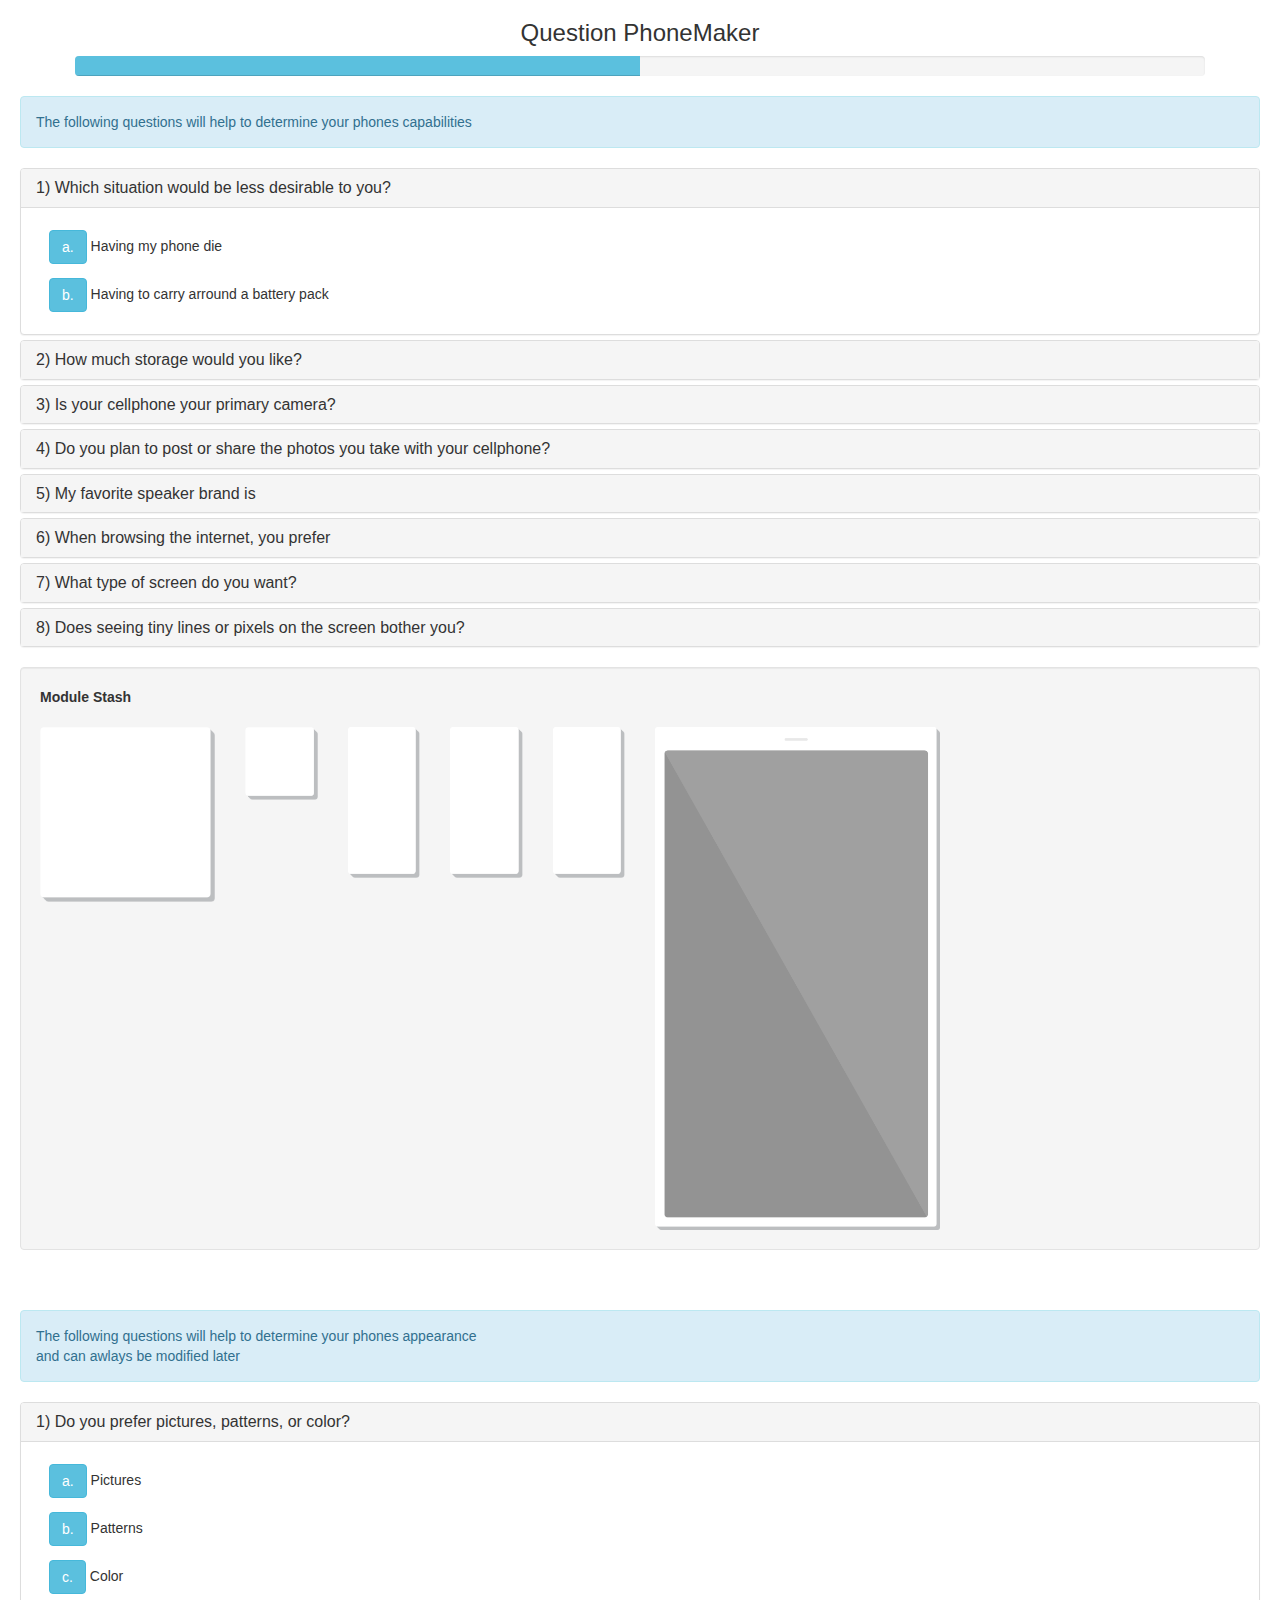
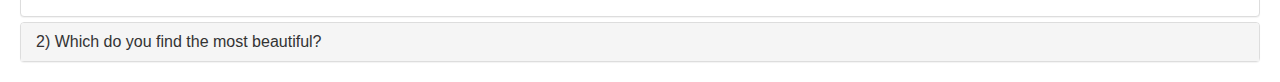
==== index.html @ a4847083 "Finished building out questions" ====
<!DOCTYPE html>
<html>
<head>
  <script type="text/javascript" src="./js/jquery-1.11.1.min.js"></script>
  <script type="text/javascript" src="./js/bootstrap.js"></script>
  <link rel="stylesheet" href="./css/bootstrap.css">
  <link rel="stylesheet" href="./font-awesome-4.1.0/css/font-awesome.min.css">
  <link rel="stylesheet" href="./main.css">
  <meta name="viewport" content="width=device-width, initial-scale=1">
</head>
<body >
 <h3 class="text text-center">Question PhoneMaker</h3>	
 <div class="container">
   <div class="progress">
    <div class="progress-bar progress-bar-info" role="progressbar" aria-valuenow="50" aria-valuemin="0" aria-valuemax="100" style="width: 50%">
      <span class="sr-only">50% Complete (success)</span>
    </div>
  </div>
</div>
<div class="spacer">
  <div class="alert alert-info" role="alert">
        The following questions will help to determine your phones capabilities
      </div>








 <!-- Start of accordian -->
 <div class="panel-group" id="accordion">
  <!-- Question 1 Start -->
  <div class="panel panel-default">
    <div class="panel-heading">
     <h4 class="panel-title">
      <a data-toggle="collapse" data-parnt="#accordion" href="#collapseOne">
        1) Which situation would be less desirable to you?
      </a>
    </h4>
  </div>
  <div id="collapseOne" class="panel-collapse collapse in">
    <div class="panel-body">
    <!-- Build Button1-->
      <div class="btn" data-toggle="buttons">
       <label class="btn btn-info" id="q1option1">
        <input type="radio" name="q1options1"> a.
      </label>
      Having my phone die
     </div>
     <br>
     <div class="btn" data-toggle="buttons">
      <label class="btn btn-info" id="q1option2">
       <input type="radio" name="q1options2"> b.
     </label>
     Having to carry arround a battery pack
   
   </div>
   <!-- End of Button3-->
 </div>
</div>
</div>
<!-- Question 2 Start -->
<div class="panel panel-default">
  <div class="panel-heading">
    <h4 class="panel-title">
      <a data-toggle="collapse" data-parent="#accordion" href="#collapseTwo">
        2) How much storage would you like?
      </a>
    </h4>
  </div>
  <div id="collapseTwo" class="panel-collapse collapse">
    <div class="panel-body">
      <!-- Build Button1-->
      <div class="btn" data-toggle="buttons">
       <label class="btn btn-info" id="q2option1">
        <input type="radio" name="q2options1"> a.
      </label>
      16gb
     </div>
     <br>
     <div class="btn" data-toggle="buttons">
      <label class="btn btn-info" id="q2option2">
       <input type="radio" name="q2options2"> b.
     </label>
     32gb
   </div>
   <br>
     <div class="btn" data-toggle="buttons">
      <label class="btn btn-info" id="q2option3">
       <input type="radio" name="q2options3"> c.
     </label>
     Storage via micro sd card
   </div>
   <!-- End of Button3-->
 </div>
</div>
</div>
<!-- Question 3 Start -->
<div class="panel panel-default">
  <div class="panel-heading ">
    <h4 class="panel-title">
      <a data-toggle="collapse" data-parent="#accordion" href="#collapseThree">
        3) Is your cellphone your primary camera?
      </a>
    </h4>
  </div>
  <div id="collapseThree" class="panel-collapse collapse">
    <div class="panel-body ">
      <!-- Build Button3-->
      <div class="btn" data-toggle="buttons">
       <label class="btn btn-info" id="q3option1">
        <input type="radio" name="q3options1"> a.
      </label>
      Yes
     </div>
     <br>
     <div class="btn" data-toggle="buttons">
      <label class="btn btn-info" id="q3option2">
       <input type="radio" name="q3options2"> b.
     </label>
     No
   </div>
   <!-- End of Button3-->
 </div>
</div>
</div>
<!-- Question 4 Start -->
<div class="panel panel-default">
  <div class="panel-heading ">
    <h4 class="panel-title">
      <a data-toggle="collapse" data-parent="#accordion" href="#collapseFour">
        4) Do you plan to post or share the photos you take with your cellphone?
      </a>
    </h4>
  </div>
  <div id="collapseFour" class="panel-collapse collapse">
    <div class="panel-body ">
      <!-- Build Button4-->
      <div class="btn" data-toggle="buttons">
       <label class="btn btn-info" id="q4option1">
        <input type="radio" name="q4options1"> a.
      </label>
      Yes
     </div>
     <br>
     <div class="btn" data-toggle="buttons">
      <label class="btn btn-info" id="q4option2">
       <input type="radio" name="q4options2"> b.
     </label>
     No
   </div>
   <!-- End of Button4-->
 </div>
</div>
</div>
<!-- Question 5 Start -->
<div class="panel panel-default">
  <div class="panel-heading ">
    <h4 class="panel-title">
      <a data-toggle="collapse" data-parent="#accordion" href="#collapseFive">
        5) My favorite speaker brand is
      </a>
    </h4>
  </div>
  <div id="collapseFive" class="panel-collapse collapse">
    <div class="panel-body ">
      <!-- Build Button5-->
      <div class="btn" data-toggle="buttons">
       <label class="btn btn-info" id="q5option1">
        <input type="radio" name="q5options1"> a.
      </label>
      Beats by Dre
     </div>
     <br>
     <div class="btn" data-toggle="buttons">
      <label class="btn btn-info" id="q5option2">
       <input type="radio" name="q5options2"> b.
     </label>
     Bose
   </div>
   <br>
     <div class="btn" data-toggle="buttons">
      <label class="btn btn-info" id="q5option3">
       <input type="radio" name="q5options3"> c.
     </label>
     I will listen on any speakers
   </div>
   <br>
     <div class="btn" data-toggle="buttons">
      <label class="btn btn-info" id="q5option4">
       <input type="radio" name="q5options4"> d.
     </label>
     Is not listed here
   </div>
   <!-- End of Button5-->
 </div>
</div>
</div>
<!-- Question 6 Start -->
<div class="panel panel-default">
  <div class="panel-heading ">
    <h4 class="panel-title">
      <a data-toggle="collapse" data-parent="#accordion" href="#collapseSix">
        6) When browsing the internet, you prefer
      </a>
    </h4>
  </div>
  <div id="collapseSix" class="panel-collapse collapse">
    <div class="panel-body ">
      <!-- Build Button6-->
      <div class="btn" data-toggle="buttons">
       <label class="btn btn-info" id="q6option1">
        <input type="radio" name="q6options1"> a.
      </label>
      The fastest speeds
     </div>
     <br>
     <div class="btn" data-toggle="buttons">
      <label class="btn btn-info" id="q6option2">
       <input type="radio" name="q6options2"> b.
     </label>
     Anything that works
   </div>
   <br>
     <div class="btn" data-toggle="buttons">
      <label class="btn btn-info" id="q6option3">
       <input type="radio" name="q6options3"> c.
     </label>
     I don't browse the internet 
   </div>
   <!-- End of Button6-->
 </div>
</div>
</div>
<!-- Question 7 Start -->
<div class="panel panel-default">
  <div class="panel-heading ">
    <h4 class="panel-title">
      <a data-toggle="collapse" data-parent="#accordion" href="#collapseSeven">
        7) What type of screen do you want?
      </a>
    </h4>
  </div>
  <div id="collapseSeven" class="panel-collapse collapse">
    <div class="panel-body ">
      <!-- Build Button4-->
      <div class="btn" data-toggle="buttons">
       <label class="btn btn-info" id="q7option1">
        <input type="radio" name="q7options1"> a.
      </label>
      A startard touchscreen
     </div>
     <br>
     <div class="btn" data-toggle="buttons">
      <label class="btn btn-info" id="q7option2">
       <input type="radio" name="q7options2"> b.
     </label>
     An E-Ink display (used in most e-reader's)
   </div>
   <!-- End of Button4-->
 </div>
</div>
</div>
<!-- Question 8 Start -->
<div class="panel panel-default">
  <div class="panel-heading ">
    <h4 class="panel-title">
      <a data-toggle="collapse" data-parent="#accordion" href="#collapseEight">
        8) Does seeing tiny lines or pixels on the screen bother you?
      </a>
    </h4>
  </div>
  <div id="collapseEight" class="panel-collapse collapse">
    <div class="panel-body ">
      <!-- Build Button8-->
      <div class="btn" data-toggle="buttons">
       <label class="btn btn-info" id="q8option1">
        <input type="radio" name="q8options1"> a.
      </label>
      Yes!
     </div>
     <br>
     <div class="btn" data-toggle="buttons">
      <label class="btn btn-info" id="q8option2">
       <input type="radio" name="q8options2"> b.
     </label>
     No
   </div>
   <br>
     <div class="btn" data-toggle="buttons">
      <label class="btn btn-info" id="q8option3">
       <input type="radio" name="q8options3"> c.
     </label>
     I've never noticed that before
   </div>
   <!-- End of Button8-->
 </div>
</div>
</div>

<!--DO NOT TOUCH THIS DIV -->
</div>










<!--Modules-->
<div class="well">
  <b>Module Stash</b>
  <br></br>
<div class="row">
	<!--Module1-->
  <div class="col-xs-2 col-md-2 col-lg-2" >
   <!-- <a href="#" class="thumbnail"> -->
      <img src="./Resources/Blanks/Module2x2Blank.png" alt="..."  style="width:100%" id="mod1">
     <!-- </a>  -->
  </div>
  <!--Module2-->
  <div class="col-xs-1 col-md-1 col-lg-1">
      <img src="./Resources/Blanks/Module1x1Blank.png" alt="..." style="width:100%" id="mod2">
  </div>
  <!--Module3 -->
  <div class="col-xs-1 col-md-1 col-lg-1" >
      <img src="./Resources/Blanks/Module1x2Blank.png" alt="..." style="width:100%" id="mod3"> 
  </div>
  <!--Module4 -->
  <div class="col-xs-1 col-md-1 col-lg-1">
      <img src="./Resources/Blanks/Module1x2Blank.png" alt="..." style="width:100%" id="mod4">
  </div>
  <!--Module5 -->
  <div class="col-xs-1 col-md-1 col-lg-1">
      <img src="./Resources/Blanks/Module1x2Blank.png" alt="..." style="width:100%" id="mod5">
  </div>    
      <!--Module6 -->
  <div class ="row">
  <div class="col-xs-3 col-md-3 col-lg-3">
      <img src="./Resources/Blanks/Screen.png" alt="..." style="width:100%" id="mod6">
  </div>

  </div>
</div>
</div>
</div>
<br>
</br>














<div class="spacer">

<div class="alert alert-info" role="alert">
        The following questions will help to determine your phones appearance <p>and can awlays be modified later</p>
      </div>

<!-- Start of accordian -->
 <div class="panel-group" id="accordion2">
  <!-- Question 1 Start -->
  <div class="panel panel-default">
    <div class="panel-heading">
     <h4 class="panel-title">
      <a data-toggle="collapse" data-parent="#accordion2" href="#collapse1">
        1) Do you prefer pictures, patterns, or color?
      </a>
    </h4>
  </div>
  <div id="collapse1" class="panel-collapse collapse in">
    <div class="panel-body">
    <!-- Build Button1-->
      <div class="btn" data-toggle="buttons">
       <label class="btn btn-info" id="a2q1option1">
        <input type="radio" name="a2q1options1"> a.
      </label>
      Pictures
     </div>
     <br>
     <div class="btn" data-toggle="buttons">
      <label class="btn btn-info" id="a2q1option2">
       <input type="radio" name="a2q1options2"> b.
     </label>
     Patterns
   </div>
   <br>
     <div class="btn" data-toggle="buttons">
      <label class="btn btn-info" id="a2q1option3">
       <input type="radio" name="a2q1options3"> c.
     </label>
     Color
   </div>
   <!-- End of Button1-->
 </div>
</div>
</div>
<!-- Question 2 Start -->
<div class="panel panel-default">
  <div class="panel-heading">
    <h4 class="panel-title">
      <a data-toggle="collapse" data-parent="#accordion2" href="#collapse2">
        2) Which do you find the most beautiful?
      </a>
    </h4>
  </div>
  <div id="collapse2" class="panel-collapse collapse">
    <div class="panel-body">
      <!-- Build Button2-->
      <b> A landscape </b> <br>
      <div class="btn" data-toggle="buttons">
       <label class="btn btn-info" id="a2q2option1">
        <input type="radio" name="a2q2options1"> a.
      </label>
      A lush evergreen forest
     </div>
     <br>
     <div class="btn" data-toggle="buttons">
      <label class="btn btn-info" id="a2q2option2">
       <input type="radio" name="a2q2options2"> b.
     </label>
     A radiaiting desert
   </div>
   <br>
     <div class="btn" data-toggle="buttons">
      <label class="btn btn-info" id="a2q2option3">
       <input type="radio" name="a2q2options3"> c.
     </label>
     A pristine beach
   </div>

   <br> <b> A city </b> </br>
      <div class="btn" data-toggle="buttons">
       <label class="btn btn-info" id="a2q2option4">
        <input type="radio" name="a2q2options4"> a.
      </label>
      A towering skyscrpaper
     </div>
     <br>
     <div class="btn" data-toggle="buttons">
      <label class="btn btn-info" id="a2q2option5">
       <input type="radio" name="a2q2options5"> b.
     </label>
     A exotic car
   </div>
   <br>
     <div class="btn" data-toggle="buttons">
      <label class="btn btn-info" id="a2q2option6">
       <input type="radio" name="a2q2options6"> c.
     </label>
     A street fair
   </div>
   <!-- End of Button2-->
 </div>
</div>
</div>










</div>

<script>
var performance = 0;
     //Question1 and Module 1
     var a = 0;
     $("#q1option1").click(function(){
      a = 2;
      q1();
      click1();
    });
     $("#q1option2").click(function(){
      a = 1;
      q1();
      click1();
     });
     
    //Question2 and module 2
    var b = 0;
    $("#q2option1").click(function(){
     b = 1;
     q2();
     click2();
   });
    $("#q2option2").click(function(){
     b = 2;
     q2();
     click2();
   });
    $("#q2option3").click(function(){
     b = 3;
     q2();
     click2();
   });

    //Questions3&4 and Module 3
    var c = 0;
    var d = 0;
    $("#q3option1").click(function(){
     c = 1;
     q34();
     click3();
   });
    $("#q3option2").click(function(){
     c = 0;
     q34();
     click3();
   });
    $("#q4option1").click(function(){
     d = 1;
     q34();
     click4();
   });
    $("#q4option2").click(function(){
     d = 0;
     q34();
     click4();
   });

    //Question5 and Module 4
    var e = 0;
    $("#q5option1").click(function(){
     e = 2;
     q5();
     click5();
   });
    $("#q5option2").click(function(){
     e = 3;
     q5();
     click5();
   });
    $("#q5option3").click(function(){
     e = 1;
     q5();
     click5();
   });
    $("#q5option4").click(function(){
     e = 3;
     q5();w
     click5();
   });

    //Question6 and module 5
    var f = 0;
    $("#q6option1").click(function(){
     f = 3;
     q6();
     click6();
   });
    $("#q6option2").click(function(){
     f = 2;
     q6();
     click6();
   });
    $("#q6option3").click(function(){
     f = 1;
     q6();
     click6();
   });

    //Questions7&8 and Module 6
    var g = 0;
    var h = 0;
    $("#q7option1").click(function(){
     g = 2;
     click7();
   });
    $("#q7option2").click(function(){
     g = 1;
     click7();
   });
    $("#q8option1").click(function(){
     h = 2;
     q78();
     click8();
   });
    $("#q8option2").click(function(){
     h = 1;
     q78();
     click8();
   });
     $("#q8option3").click(function(){
     h = 1;
     q78();
     click8();
   });



    
    function q1(){
     if((a == 0)){
       document.getElementById("mod1").src="./Resources/Blanks/Module2x2Blank.png";
     }
     else if((a == 1)){
       document.getElementById("mod1").src="./Resources/Modules/EconoPlus.png";
     }
     else if((a == 2)){
       document.getElementById("mod1").src="./Resources/Modules/PowerCell.png";
     }
   }
   function q2(){
     if((b == 0)){
       document.getElementById("mod2").src="./Resources/Blanks/Module1x1Blank.png";
     }
     else if((b == 1)){
       document.getElementById("mod2").src="./Resources/Modules/StorageVault.png";
     }
     else if((b == 2)){
       document.getElementById("mod2").src="./Resources/Modules/UltraDisk.png";
     }
     else if((b == 3)){
       document.getElementById("mod2").src="./Resources/Modules/FlexStore.png";
     }
   }
   function q34(){
     if((c == 1)&&(d == 1)){
       document.getElementById("mod3").src="./Resources/Modules/SupraRezCamera.png";
     }
     else if((c == 1) && (d == 0)){
       document.getElementById("mod3").src="./Resources/Modules/AnyRangeCamera.png";
     }
     else if((c == 0) && (d == 1)){
       document.getElementById("mod3").src="./Resources/Modules/AnyRangeCamera.png";
     }
     else if((c == 0) && (d == 0)){
       document.getElementById("mod3").src="./Resources/Modules/CompactCamera.png";
     }
   }
   function q5(){
    if((e == 1)){
       document.getElementById("mod4").src="./Resources/Modules/AudioBoxSpeaker.png";
     }
     else if((e == 2)){
       document.getElementById("mod4").src="./Resources/Modules/BassMasterSpeaker.png";
     }
     else if((e == 3)){
       document.getElementById("mod4").src="./Resources/Modules/HiFiSpeaker.png";
     }

   }
   function q6(){
    if((f == 0)){
       document.getElementById("mod5").src="./Resources/Blanks/Module1x2Blank.png";
     }
     else if((f == 1)){
       document.getElementById("mod5").src="./Resources/Modules/ReliableCellular.png";
     }
     else if((f == 2)){
       document.getElementById("mod5").src="./Resources/Modules/LightningData.png";
     }
     else if((f == 3)){
       document.getElementById("mod5").src="./Resources/Modules/WebConnect.png";
     }

   }
   function q78(){
    if((g == 0)){
       document.getElementById("mod6").src="./Resources/Blanks/Screen.png";
     }
     else if(( g == 1)){
       document.getElementById("mod6").src="./Resources/Modules/LumaEInk.png";
     }
     else if(( g == 2) && (h == 2)){
       document.getElementById("mod6").src="./Resources/Modules/UltraHd.png";
     }
     else if(( g == 2) && (h == 1)){
       document.getElementById("mod6").src="./Resources/Modules/Lumiere.png";
     }

   }


   //ClickHandler Functions
   function click1(){
     $("#collapseOne").collapse('hide');
     $("#collapseTwo").collapse('show');
   }
   function click2(){
     $("#collapseTwo").collapse('hide');
     $("#collapseThree").collapse('show');
   }
   function click3(){
     $("#collapseThree").collapse('hide');
     $("#collapseFour").collapse('show');
   }
   function click4(){
     $("#collapseFour").collapse('hide');
     $("#collapseFive").collapse('show');
   }
   function click5(){
     $("#collapseFive").collapse('hide');
     $("#collapseSix").collapse('show');
   }
   function click6(){
     $("#collapseSix").collapse('hide');
     $("#collapseSeven").collapse('show');
   }
   function click7(){
     $("#collapseSeven").collapse('hide');
     $("#collapseEight").collapse('show');
   }
   function click8(){
     $("#collapseEight").collapse('hide');
     $("#collapse1").collapse('show');
   }

   
   </script>
 </body>
 </html>
---- main.css ----
.startsHidden{
    	display:none;
    	}
   	
		.spacer{
		padding-right: 20px;
		padding-left: 20px;
		}
		.container{
		padding-right: 20px;
		padding-left: 20px;
		}
		.h1{
		margin-top: 30px;
		margin-bottom: 10px;
		}
		.h1 {
		font-size: 36px;
		}
		h1 {
    	
		}
		.input[type="radio"]{
    vertical-align: baseline;
}
		.thumbnail {
    background: rgba(0,0,0,0);
}
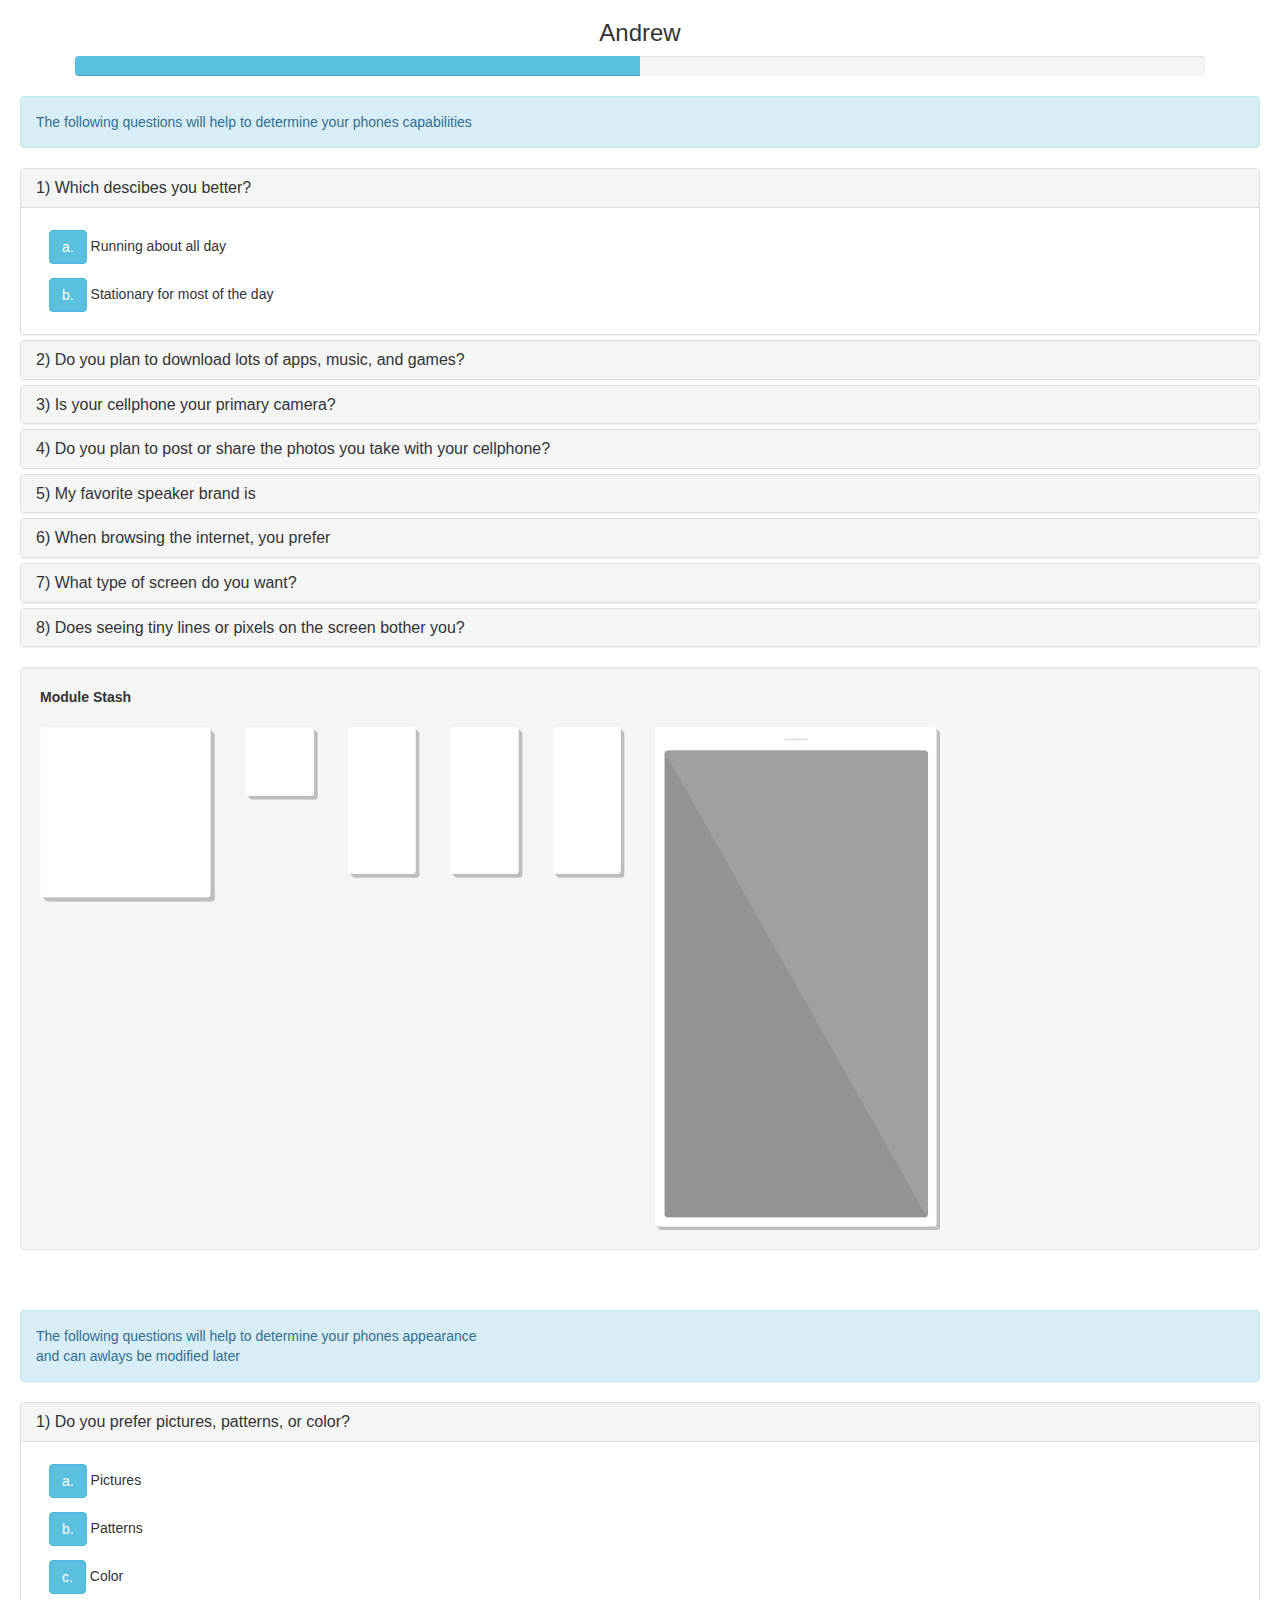
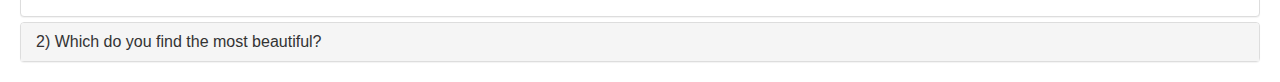
==== commit d9d14b15: "Codename" ====
--- a/index.html
+++ b/index.html
@@ -9,7 +9,7 @@
   <meta name="viewport" content="width=device-width, initial-scale=1">
 </head>
 <body >
- <h3 class="text text-center">Question PhoneMaker</h3>	
+ <h3 class="text text-center">Andrew</h3>	
  <div class="container">
    <div class="progress">
     <div class="progress-bar progress-bar-info" role="progressbar" aria-valuenow="50" aria-valuemin="0" aria-valuemax="100" style="width: 50%">
@@ -36,7 +36,7 @@
     <div class="panel-heading">
      <h4 class="panel-title">
       <a data-toggle="collapse" data-parnt="#accordion" href="#collapseOne">
-        1) Which situation would be less desirable to you?
+        1) Which descibes you better?
       </a>
     </h4>
   </div>
@@ -47,15 +47,14 @@
        <label class="btn btn-info" id="q1option1">
         <input type="radio" name="q1options1"> a.
       </label>
-      Having my phone die
+      Running about all day
      </div>
      <br>
      <div class="btn" data-toggle="buttons">
       <label class="btn btn-info" id="q1option2">
        <input type="radio" name="q1options2"> b.
      </label>
-     Having to carry arround a battery pack
-   
+     Stationary for most of the day
    </div>
    <!-- End of Button3-->
  </div>
@@ -66,7 +65,7 @@
   <div class="panel-heading">
     <h4 class="panel-title">
       <a data-toggle="collapse" data-parent="#accordion" href="#collapseTwo">
-        2) How much storage would you like?
+        2) Do you plan to download lots of apps, music, and games?
       </a>
     </h4>
   </div>
@@ -77,21 +76,21 @@
        <label class="btn btn-info" id="q2option1">
         <input type="radio" name="q2options1"> a.
       </label>
-      16gb
+      Yes
      </div>
      <br>
      <div class="btn" data-toggle="buttons">
       <label class="btn btn-info" id="q2option2">
        <input type="radio" name="q2options2"> b.
      </label>
-     32gb
+     No
    </div>
    <br>
      <div class="btn" data-toggle="buttons">
       <label class="btn btn-info" id="q2option3">
        <input type="radio" name="q2options3"> c.
      </label>
-     Storage via micro sd card
+     Not sure
    </div>
    <!-- End of Button3-->
  </div>
@@ -498,12 +497,12 @@
     //Question2 and module 2
     var b = 0;
     $("#q2option1").click(function(){
-     b = 1;
+     b = 2;
      q2();
      click2();
    });
     $("#q2option2").click(function(){
-     b = 2;
+     b = 1;
      q2();
      click2();
    });
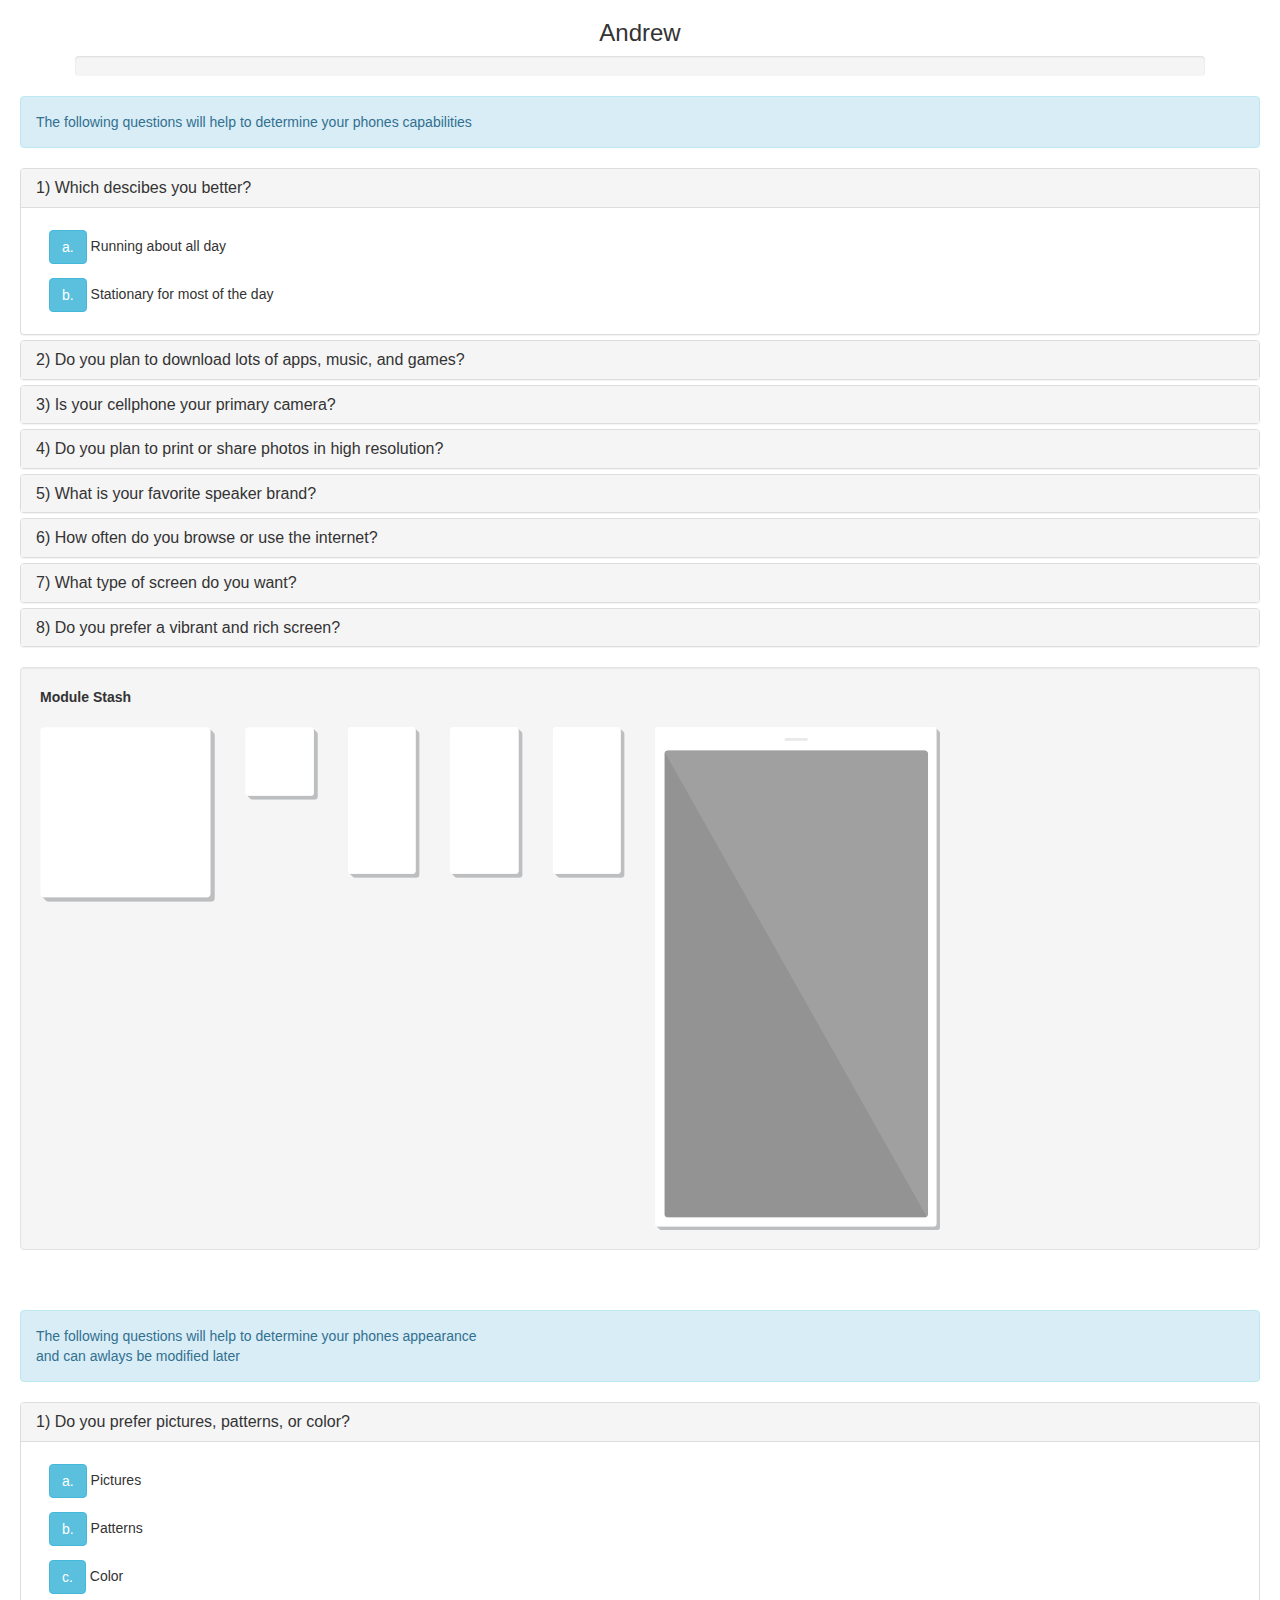
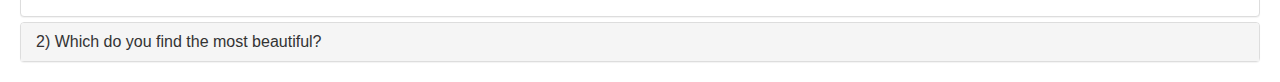
==== commit 8bfc106b: "Progress Bar" ====
--- a/index.html
+++ b/index.html
@@ -12,8 +12,7 @@
  <h3 class="text text-center">Andrew</h3>	
  <div class="container">
    <div class="progress">
-    <div class="progress-bar progress-bar-info" role="progressbar" aria-valuenow="50" aria-valuemin="0" aria-valuemax="100" style="width: 50%">
-      <span class="sr-only">50% Complete (success)</span>
+    <div id="top-bar" class="progress-bar progress-bar-info" >
     </div>
   </div>
 </div>
@@ -130,7 +129,7 @@
   <div class="panel-heading ">
     <h4 class="panel-title">
       <a data-toggle="collapse" data-parent="#accordion" href="#collapseFour">
-        4) Do you plan to post or share the photos you take with your cellphone?
+        4) Do you plan to print or share photos in high resolution?
       </a>
     </h4>
   </div>
@@ -159,7 +158,7 @@
   <div class="panel-heading ">
     <h4 class="panel-title">
       <a data-toggle="collapse" data-parent="#accordion" href="#collapseFive">
-        5) My favorite speaker brand is
+        5) What is your favorite speaker brand?
       </a>
     </h4>
   </div>
@@ -184,14 +183,14 @@
       <label class="btn btn-info" id="q5option3">
        <input type="radio" name="q5options3"> c.
      </label>
-     I will listen on any speakers
+     No prefernce
    </div>
    <br>
      <div class="btn" data-toggle="buttons">
       <label class="btn btn-info" id="q5option4">
        <input type="radio" name="q5options4"> d.
      </label>
-     Is not listed here
+     Not listed here
    </div>
    <!-- End of Button5-->
  </div>
@@ -202,7 +201,7 @@
   <div class="panel-heading ">
     <h4 class="panel-title">
       <a data-toggle="collapse" data-parent="#accordion" href="#collapseSix">
-        6) When browsing the internet, you prefer
+        6) How often do you browse or use the internet?
       </a>
     </h4>
   </div>
@@ -213,21 +212,21 @@
        <label class="btn btn-info" id="q6option1">
         <input type="radio" name="q6options1"> a.
       </label>
-      The fastest speeds
+      All the time
      </div>
      <br>
      <div class="btn" data-toggle="buttons">
       <label class="btn btn-info" id="q6option2">
        <input type="radio" name="q6options2"> b.
      </label>
-     Anything that works
+     Sometimes
    </div>
    <br>
      <div class="btn" data-toggle="buttons">
       <label class="btn btn-info" id="q6option3">
        <input type="radio" name="q6options3"> c.
      </label>
-     I don't browse the internet 
+     Rarely 
    </div>
    <!-- End of Button6-->
  </div>
@@ -267,7 +266,7 @@
   <div class="panel-heading ">
     <h4 class="panel-title">
       <a data-toggle="collapse" data-parent="#accordion" href="#collapseEight">
-        8) Does seeing tiny lines or pixels on the screen bother you?
+        8) Do you prefer a vibrant and rich screen?
       </a>
     </h4>
   </div>
@@ -278,7 +277,7 @@
        <label class="btn btn-info" id="q8option1">
         <input type="radio" name="q8options1"> a.
       </label>
-      Yes!
+      Yes
      </div>
      <br>
      <div class="btn" data-toggle="buttons">
@@ -292,7 +291,7 @@
       <label class="btn btn-info" id="q8option3">
        <input type="radio" name="q8options3"> c.
      </label>
-     I've never noticed that before
+     No preference
    </div>
    <!-- End of Button8-->
  </div>
@@ -481,6 +480,7 @@
 
 <script>
 var performance = 0;
+var percent_bar = 0;
      //Question1 and Module 1
      var a = 0;
      $("#q1option1").click(function(){
@@ -555,7 +555,7 @@
    });
     $("#q5option4").click(function(){
      e = 3;
-     q5();w
+     q5();
      click5();
    });
 
@@ -694,34 +694,82 @@
    function click1(){
      $("#collapseOne").collapse('hide');
      $("#collapseTwo").collapse('show');
+     $("#top-bar").css({"width":
+      function(){
+        percent_bar += 12.5;
+        return percent_bar.toString() + "%";
+      }
+      });
    }
    function click2(){
      $("#collapseTwo").collapse('hide');
      $("#collapseThree").collapse('show');
+     $("#top-bar").css({"width":
+      function(){
+        percent_bar += 12.5;
+        return percent_bar.toString() + "%";
+      }
+      });
    }
    function click3(){
      $("#collapseThree").collapse('hide');
      $("#collapseFour").collapse('show');
+     $("#top-bar").css({"width":
+      function(){
+        percent_bar += 12.5;
+        return percent_bar.toString() + "%";
+      }
+      });
    }
    function click4(){
      $("#collapseFour").collapse('hide');
      $("#collapseFive").collapse('show');
+     $("#top-bar").css({"width":
+      function(){
+        percent_bar += 12.5;
+        return percent_bar.toString() + "%";
+      }
+      });
    }
    function click5(){
      $("#collapseFive").collapse('hide');
      $("#collapseSix").collapse('show');
+     $("#top-bar").css({"width":
+      function(){
+        percent_bar += 12.5;
+        return percent_bar.toString() + "%";
+      }
+      });
    }
    function click6(){
      $("#collapseSix").collapse('hide');
      $("#collapseSeven").collapse('show');
+     $("#top-bar").css({"width":
+      function(){
+        percent_bar += 12.5;
+        return percent_bar.toString() + "%";
+      }
+      });
    }
    function click7(){
      $("#collapseSeven").collapse('hide');
      $("#collapseEight").collapse('show');
+     $("#top-bar").css({"width":
+      function(){
+        percent_bar += 12.5;
+        return percent_bar.toString() + "%";
+      }
+      });
    }
    function click8(){
      $("#collapseEight").collapse('hide');
      $("#collapse1").collapse('show');
+     $("#top-bar").css({"width":
+      function(){
+        percent_bar += 12.5;
+        return percent_bar.toString() + "%";
+      }
+      });
    }
 
    
